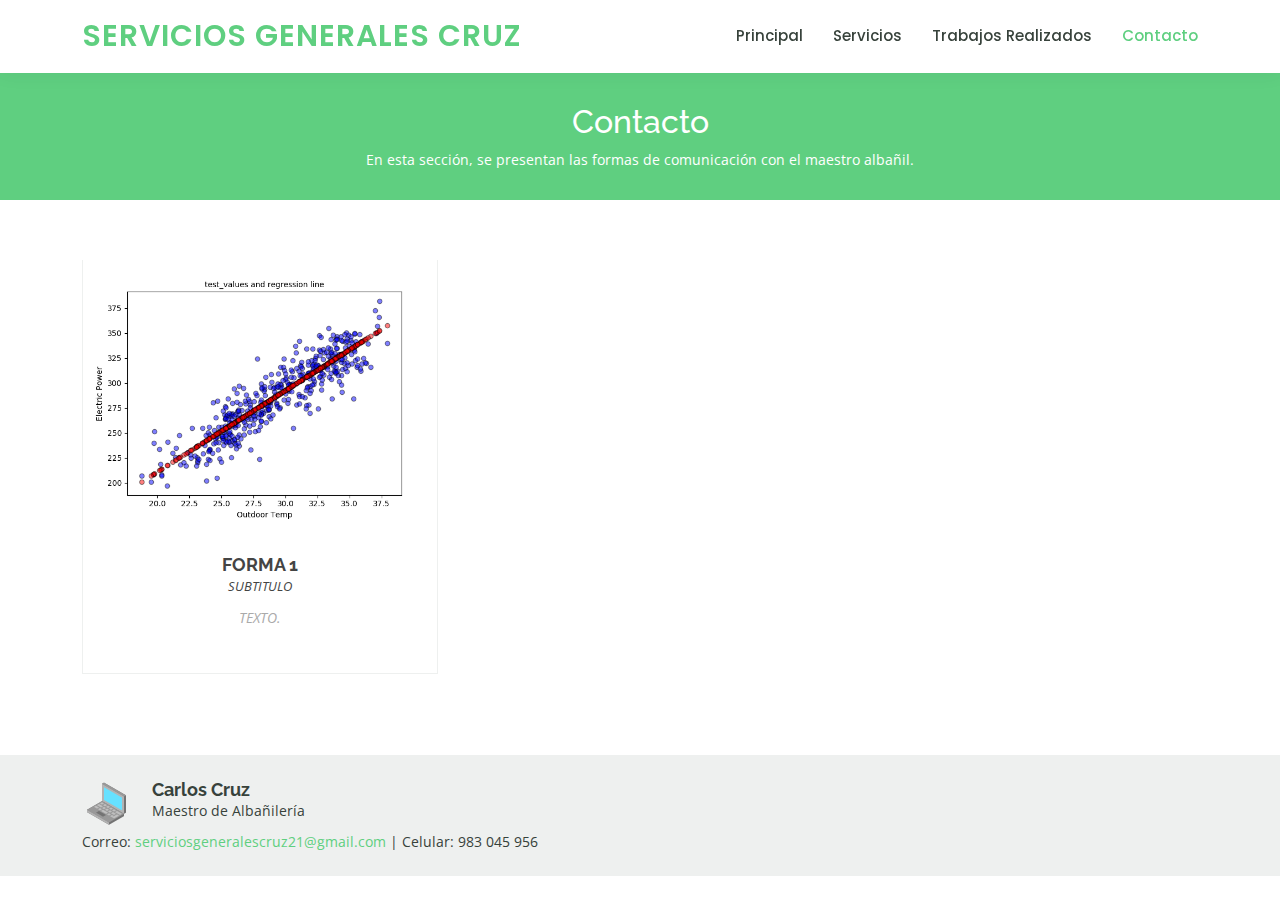
==== contacto.html @ f252889e "Cambios" ====
<!DOCTYPE html>
<html lang="en">

<head>
  <meta charset="utf-8">
  <meta content="width=device-width, initial-scale=1.0" name="viewport">

  <title>Contacto</title>
  <meta content="" name="description">
  <meta content="" name="keywords">

  <!-- Favicons -->
  <link href="assets/img/portatil.png" rel="icon">
  <link href="assets/img/portatil.png" rel="apple-touch-icon">

  <!-- Google Fonts -->
  <link href="https://fonts.googleapis.com/css?family=Open+Sans:300,300i,400,400i,600,600i,700,700i|Raleway:300,300i,400,400i,500,500i,600,600i,700,700i|Poppins:300,300i,400,400i,500,500i,600,600i,700,700i" rel="stylesheet">

  <!-- Vendor CSS Files -->
  <link href="assets/vendor/animate.css/animate.min.css" rel="stylesheet">
  <link href="assets/vendor/aos/aos.css" rel="stylesheet">
  <link href="assets/vendor/bootstrap/css/bootstrap.min.css" rel="stylesheet">
  <link href="assets/vendor/bootstrap-icons/bootstrap-icons.css" rel="stylesheet">
  <link href="assets/vendor/boxicons/css/boxicons.min.css" rel="stylesheet">
  <link href="assets/vendor/remixicon/remixicon.css" rel="stylesheet">
  <link href="assets/vendor/swiper/swiper-bundle.min.css" rel="stylesheet">

  <!-- Template Main CSS File -->
  <link href="assets/css/style.css" rel="stylesheet">

</head>

<body>

  <!-- ======= Header ======= -->
  <header id="header" class="fixed-top">
    <div class="container d-flex align-items-center">

      <h1 class="logo me-auto"><a href="index.html">SERVICIOS GENERALES CRUZ</a></h1>
      <!-- Uncomment below if you prefer to use an image logo -->
      <!-- <a href="index.html" class="logo me-auto"><img src="assets/img/logo.png" alt="" class="img-fluid"></a>-->

      <nav id="navbar" class="navbar order-last order-lg-0">
        <ul>
          <li><a href="index.html">Principal</a></li>
          <li><a href="servicios.html">Servicios</a></li>
          <li><a href="trabajos.html">Trabajos Realizados</a></li>
          <li><a class="active" href="contacto.html">Contacto</a></li>
        </ul>
        <i class="bi bi-list mobile-nav-toggle"></i>
      </nav><!-- .navbar -->

    </div>
  </header><!-- End Header -->

  <main id="main" data-aos="fade-in">

<!-- ======= Resultados ======= -->
<div class="breadcrumbs">
  <div class="container">
      <h2>Contacto</h2>
      <p>En esta sección, se presentan las formas de comunicación con el maestro albañil. </p>
  </div>
</div><!-- End Resultados -->


    <!-- ======= Trainers Section ======= -->
    <section id="trainers" class="trainers">
      <div class="container" data-aos="fade-up">

        <div class="row" data-aos="zoom-in" data-aos-delay="100">

          <div class="col-lg-4 col-md-6 d-flex align-items-stretch">
            <div class="member">
              <img src="assets/img/trainers/graficoregresion.png" class="img-fluid" alt="">
              <div class="member-content">
                <h4>FORMA 1</h4>
                <span>SUBTITULO</span>
                <p>
                TEXTO. </p>
              </div>
            </div>
          </div>
          
          
        </div>

      </div>
    </section><!-- End Trainers Section -->

  </main><!-- End #main -->

    <!-- ======= Footer ======= -->
    <footer id="footer">
      <div class="container d-md-flex py-4">
        <div class="me-md-auto text-center text-md-start">
          <div class="footer-content">
            <div class="logo" style="float: left; margin-right: 20px;">
              <img src="assets/img/portatil.png" alt="Logo de tu sitio web">
            </div>
            <div class="student-info">
              <h3 style="font-weight: bold; font-size: 18px; margin: 0;">Carlos Cruz</h3>
               Maestro de Albañilería
            </div>
            <div class="contact-info" style="clear: left; margin-top: 10px;">
              Correo: <a href="mailto:serviciosgeneralescruz21@gmail.com">serviciosgeneralescruz21@gmail.com</a>
              | Celular: 983 045 956
            </div>
          </div>
        </div>
      </div>
    </footer>
    <!-- Fin del pie de página -->

  <div id="preloader"></div>
  <a href="#" class="back-to-top d-flex align-items-center justify-content-center"><i class="bi bi-arrow-up-short"></i></a>

  <!-- Vendor JS Files -->
  <script src="assets/vendor/purecounter/purecounter_vanilla.js"></script>
  <script src="assets/vendor/aos/aos.js"></script>
  <script src="assets/vendor/bootstrap/js/bootstrap.bundle.min.js"></script>
  <script src="assets/vendor/swiper/swiper-bundle.min.js"></script>
  <script src="assets/vendor/php-email-form/validate.js"></script>

  <!-- Template Main JS File -->
  <script src="assets/js/main.js"></script>

</body>

</html>
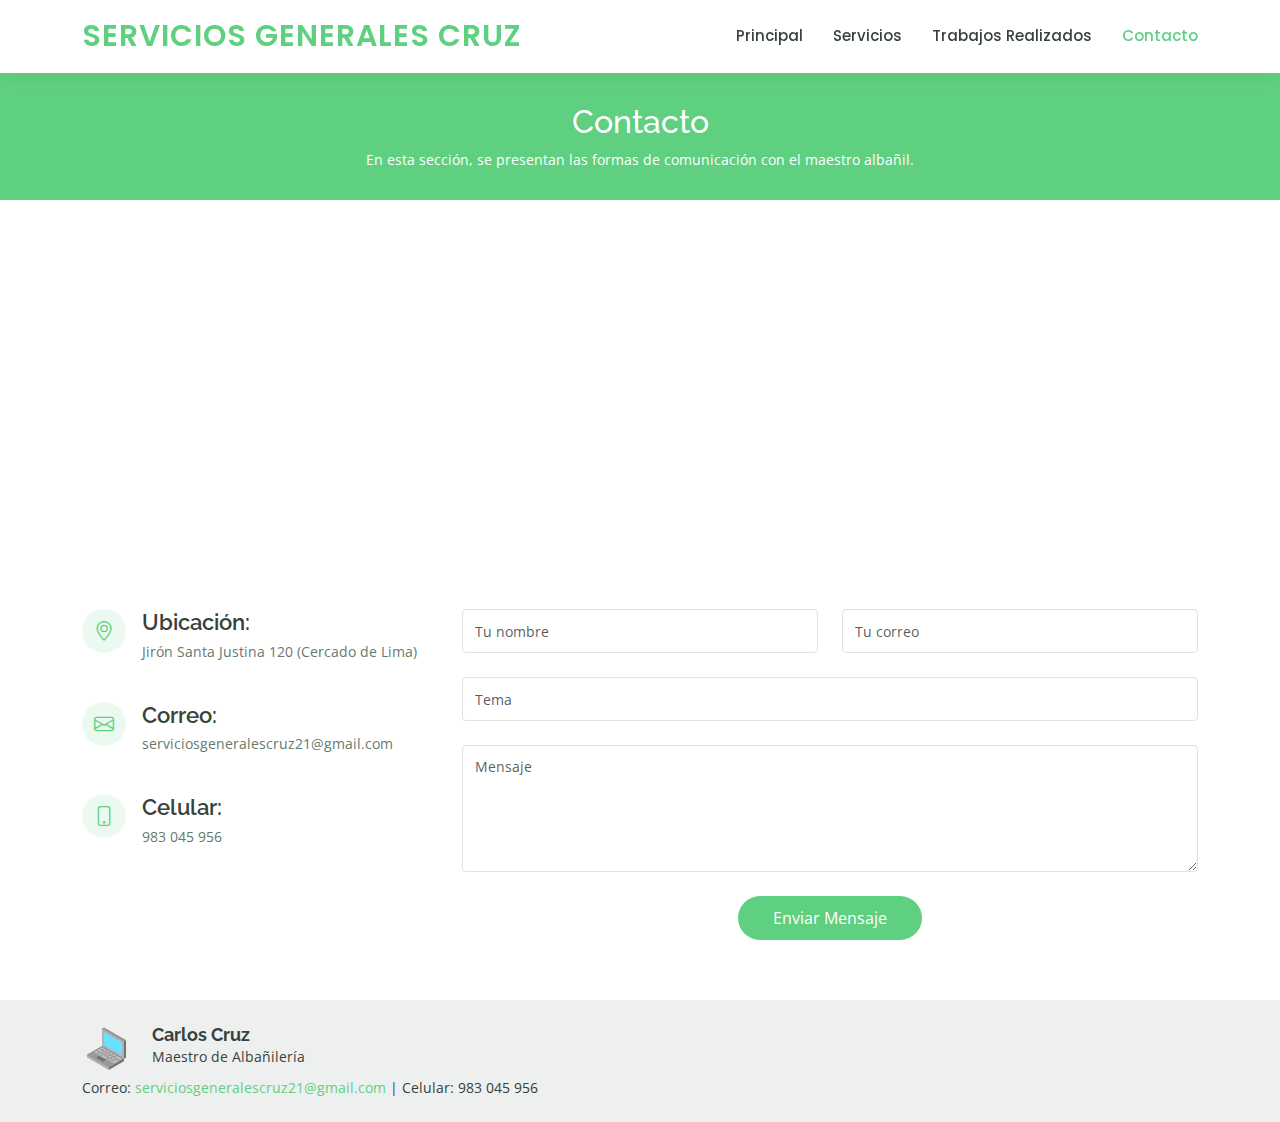
==== commit ba41bfc1: "Nuevos cambios" ====
--- a/contacto.html
+++ b/contacto.html
@@ -63,32 +63,71 @@
   </div>
 </div><!-- End Resultados -->
 
+    <!-- ======= Contact Section ======= -->
+    <section id="contact" class="contact">
+      <div data-aos="fade-up">
+        <iframe style="border:0; width: 100%; height: 350px;" src="https://www.google.com/maps/embed?pb=!1m18!1m12!1m3!1d3901.732986059566!2d-77.07154118921287!3d-12.061883788126721!2m3!1f0!2f0!3f0!3m2!1i1024!2i768!4f13.1!3m3!1m2!1s0x9105c93cd93c322b%3A0xca04647901866f82!2sJir%C3%B3n%20Sta.%20Justina%20120%2C%20Lima%2015088!5e0!3m2!1ses-419!2spe!4v1705097416940!5m2!1ses-419!2spe"  frameborder="0" allowfullscreen></iframe>
+      </div>
 
-    <!-- ======= Trainers Section ======= -->
-    <section id="trainers" class="trainers">
       <div class="container" data-aos="fade-up">
 
-        <div class="row" data-aos="zoom-in" data-aos-delay="100">
+        <div class="row mt-5">
 
-          <div class="col-lg-4 col-md-6 d-flex align-items-stretch">
-            <div class="member">
-              <img src="assets/img/trainers/graficoregresion.png" class="img-fluid" alt="">
-              <div class="member-content">
-                <h4>FORMA 1</h4>
-                <span>SUBTITULO</span>
-                <p>
-                TEXTO. </p>
+          <div class="col-lg-4">
+            <div class="info">
+              <div class="address">
+                <i class="bi bi-geo-alt"></i>
+                <h4>Ubicación:</h4>
+                <p>Jirón Santa Justina 120 (Cercado de Lima)</p>
               </div>
+
+              <div class="email">
+                <i class="bi bi-envelope"></i>
+                <h4>Correo:</h4>
+                <p>serviciosgeneralescruz21@gmail.com</p>
+              </div>
+
+              <div class="phone">
+                <i class="bi bi-phone"></i>
+                <h4>Celular:</h4>
+                <p>983 045 956</p>
+              </div>
+
             </div>
+
           </div>
-          
-          
+
+          <div class="col-lg-8 mt-5 mt-lg-0">
+
+            <form action="forms/contact.php" method="post" role="form" class="php-email-form">
+              <div class="row">
+                <div class="col-md-6 form-group">
+                  <input type="text" name="nombre" class="form-control" id="nombre" placeholder="Tu nombre" required>
+                </div>
+                <div class="col-md-6 form-group mt-3 mt-md-0">
+                  <input type="email" class="form-control" name="email" id="email" placeholder="Tu correo" required>
+                </div>
+              </div>
+              <div class="form-group mt-3">
+                <input type="text" class="form-control" name="tema" id="tema" placeholder="Tema" required>
+              </div>
+              <div class="form-group mt-3">
+                <textarea class="form-control" name="mensaje" rows="5" placeholder="Mensaje" required></textarea>
+              </div>
+              <div class="my-3">
+                <div class="loading">Cargando</div>
+                <div class="error-message"></div>
+                <div class="sent-message">Tu mensaje se ha enviado. Gracias!</div>
+              </div>
+              <div class="text-center"><button type="submit">Enviar Mensaje</button></div>
+            </form>
+
+          </div>
+
         </div>
 
       </div>
-    </section><!-- End Trainers Section -->
-
-  </main><!-- End #main -->
+    </section><!-- End Contact Section -->
 
     <!-- ======= Footer ======= -->
     <footer id="footer">
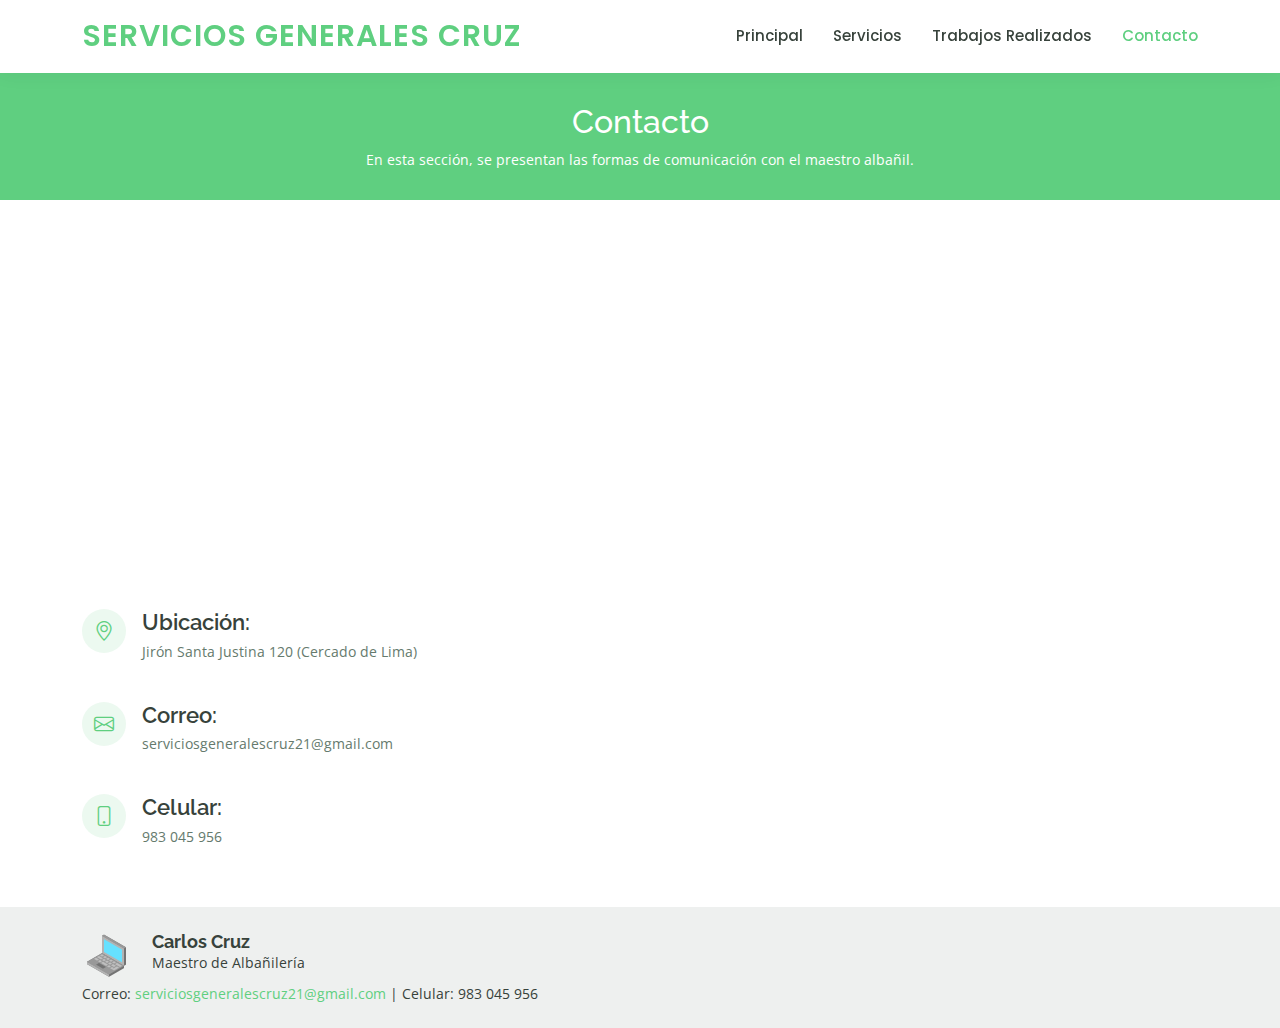
==== commit e5fd3bcc: "Nuevos Cambios" ====
--- a/contacto.html
+++ b/contacto.html
@@ -97,33 +97,6 @@
 
           </div>
 
-          <div class="col-lg-8 mt-5 mt-lg-0">
-
-            <form action="forms/contact.php" method="post" role="form" class="php-email-form">
-              <div class="row">
-                <div class="col-md-6 form-group">
-                  <input type="text" name="nombre" class="form-control" id="nombre" placeholder="Tu nombre" required>
-                </div>
-                <div class="col-md-6 form-group mt-3 mt-md-0">
-                  <input type="email" class="form-control" name="email" id="email" placeholder="Tu correo" required>
-                </div>
-              </div>
-              <div class="form-group mt-3">
-                <input type="text" class="form-control" name="tema" id="tema" placeholder="Tema" required>
-              </div>
-              <div class="form-group mt-3">
-                <textarea class="form-control" name="mensaje" rows="5" placeholder="Mensaje" required></textarea>
-              </div>
-              <div class="my-3">
-                <div class="loading">Cargando</div>
-                <div class="error-message"></div>
-                <div class="sent-message">Tu mensaje se ha enviado. Gracias!</div>
-              </div>
-              <div class="text-center"><button type="submit">Enviar Mensaje</button></div>
-            </form>
-
-          </div>
-
         </div>
 
       </div>
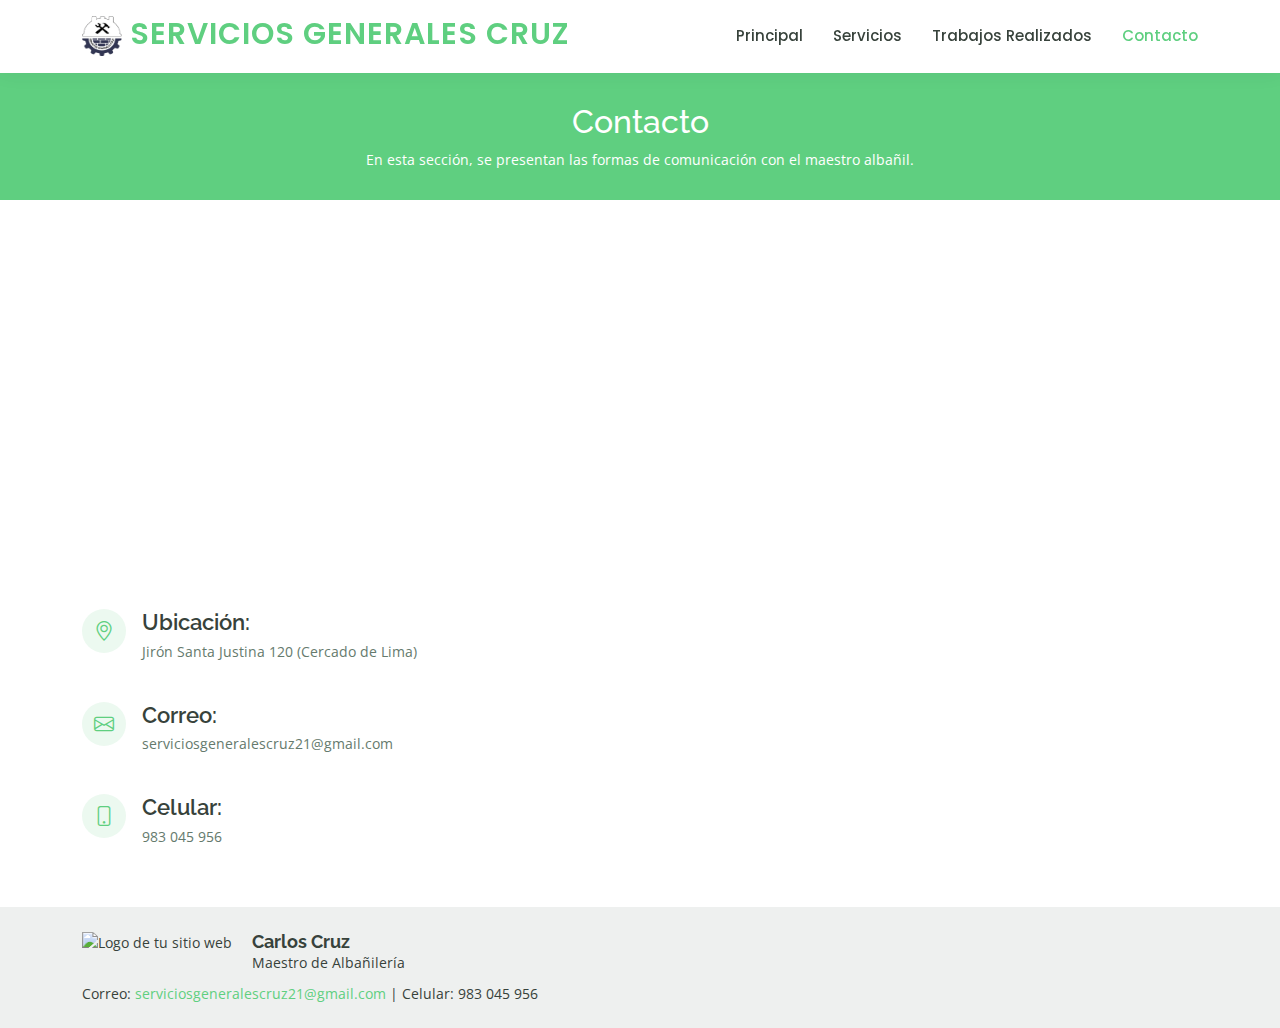
==== commit 1039aed0: "Ya tiene logo" ====
--- a/contacto.html
+++ b/contacto.html
@@ -10,8 +10,8 @@
   <meta content="" name="keywords">
 
   <!-- Favicons -->
-  <link href="assets/img/portatil.png" rel="icon">
-  <link href="assets/img/portatil.png" rel="apple-touch-icon">
+  <link href="assets/img/logo.png" rel="icon">
+  <link href="assets/img/logo.png" rel="apple-touch-icon">
 
   <!-- Google Fonts -->
   <link href="https://fonts.googleapis.com/css?family=Open+Sans:300,300i,400,400i,600,600i,700,700i|Raleway:300,300i,400,400i,500,500i,600,600i,700,700i|Poppins:300,300i,400,400i,500,500i,600,600i,700,700i" rel="stylesheet">
@@ -36,9 +36,10 @@
   <header id="header" class="fixed-top">
     <div class="container d-flex align-items-center">
 
-      <h1 class="logo me-auto"><a href="index.html">SERVICIOS GENERALES CRUZ</a></h1>
-      <!-- Uncomment below if you prefer to use an image logo -->
-      <!-- <a href="index.html" class="logo me-auto"><img src="assets/img/logo.png" alt="" class="img-fluid"></a>-->
+      <a href="index.html" class="logo me-auto">
+        <img src="assets/img/logo.png" alt="Logo" class="img-fluid" style="width: 40px; height: 40px;">
+        SERVICIOS GENERALES CRUZ
+      </a>
 
       <nav id="navbar" class="navbar order-last order-lg-0">
         <ul>
